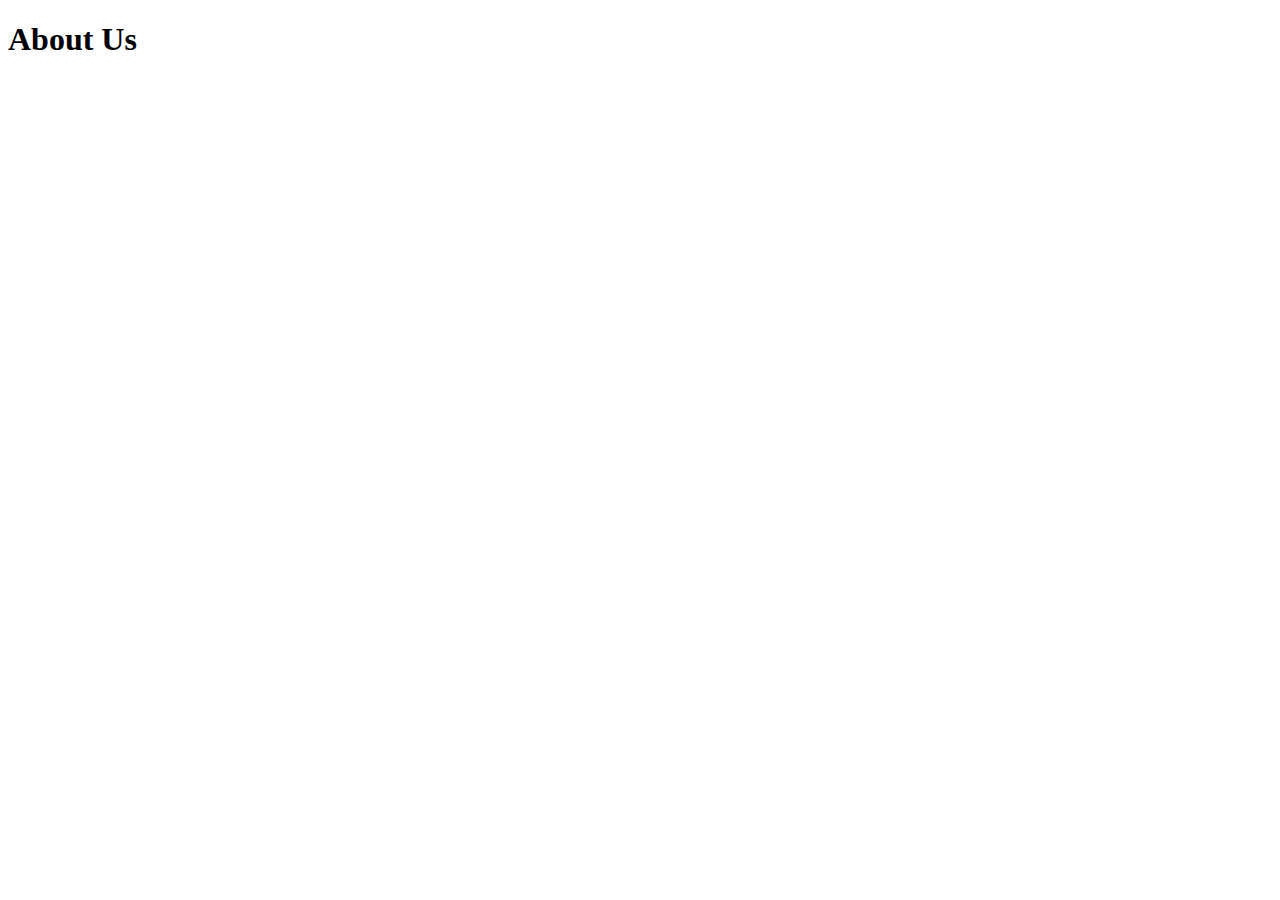
==== html/aboutus.html @ ff4c8ace "Added all mandatory files, officers page content finished" ====
<!DOCTYPE html>
<html lang="en-US">
    <head>
        <meta charset="utf-8">
        <title>About Us</title>
        <link rel="icon" type="image/png" href="../Images/CrossCresent.png">
    </head>

    <body>
        <h1>About Us</h1>
    </body>
</html>
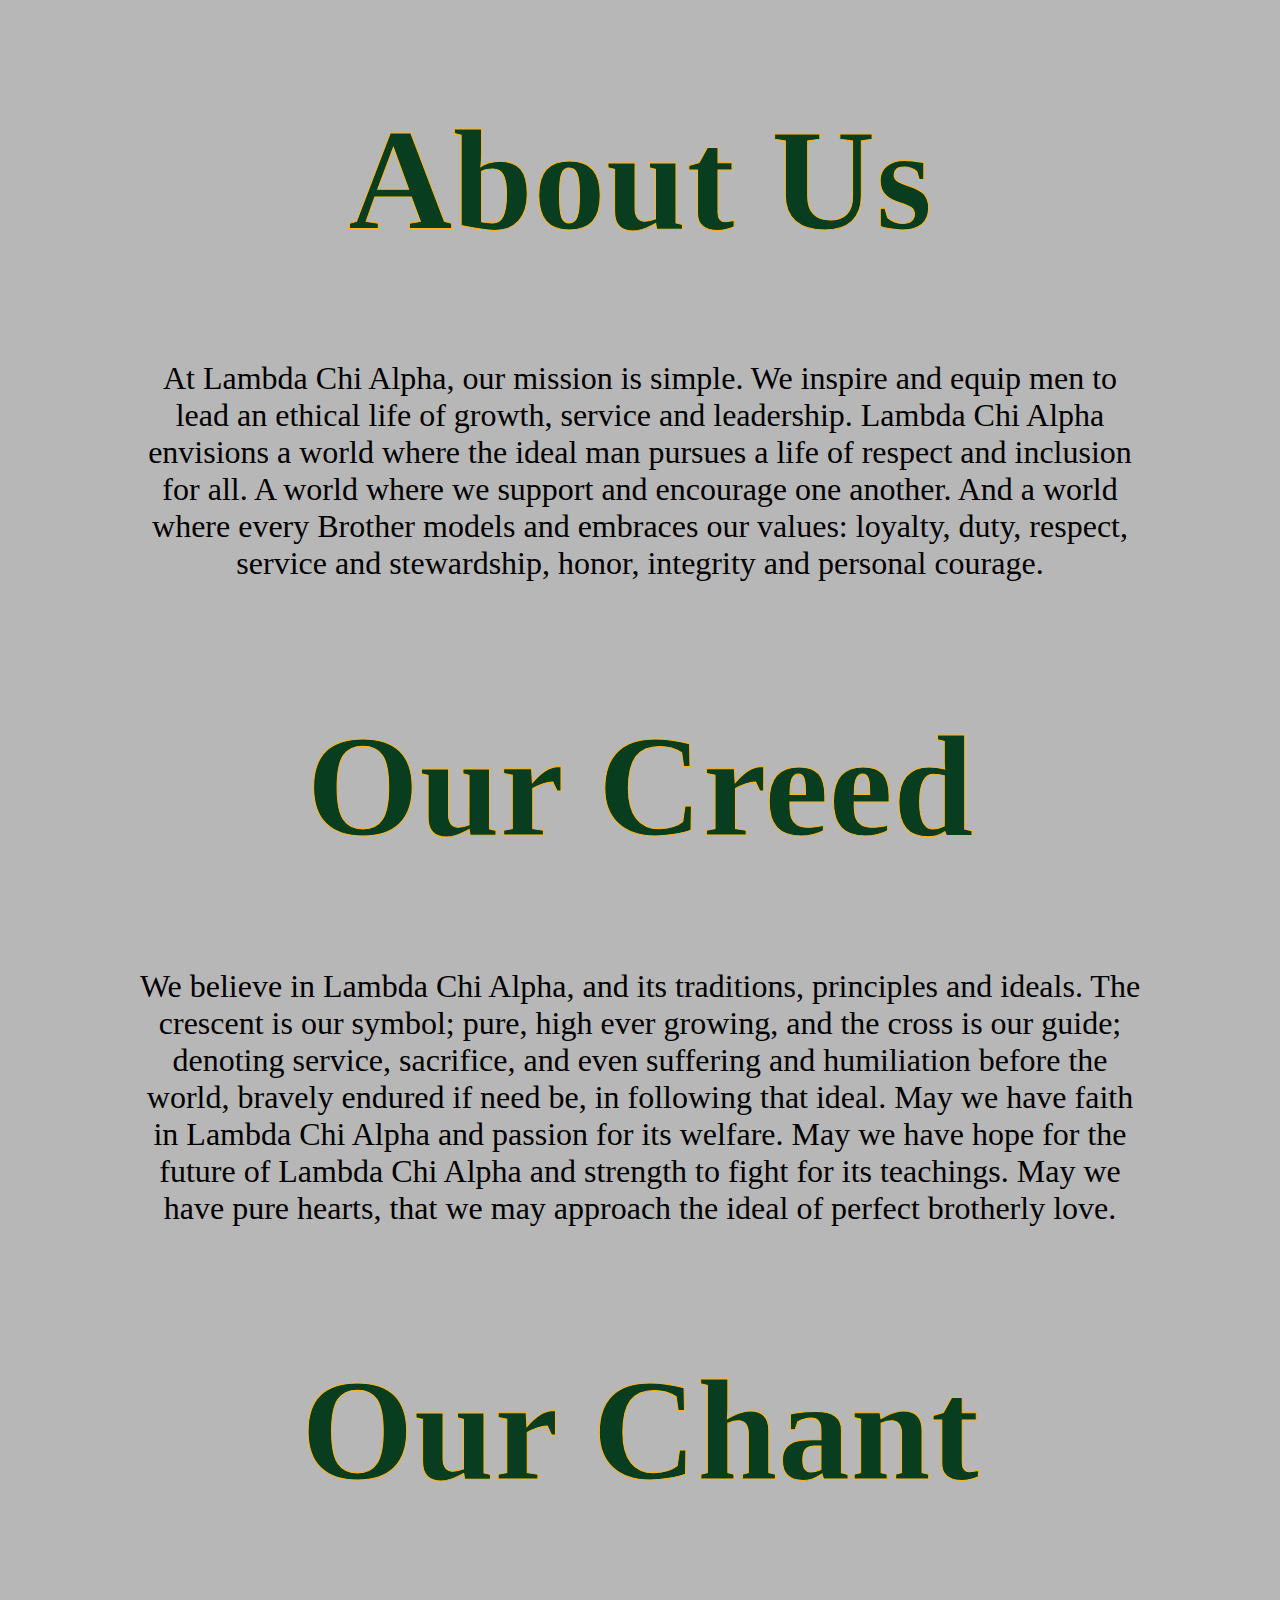
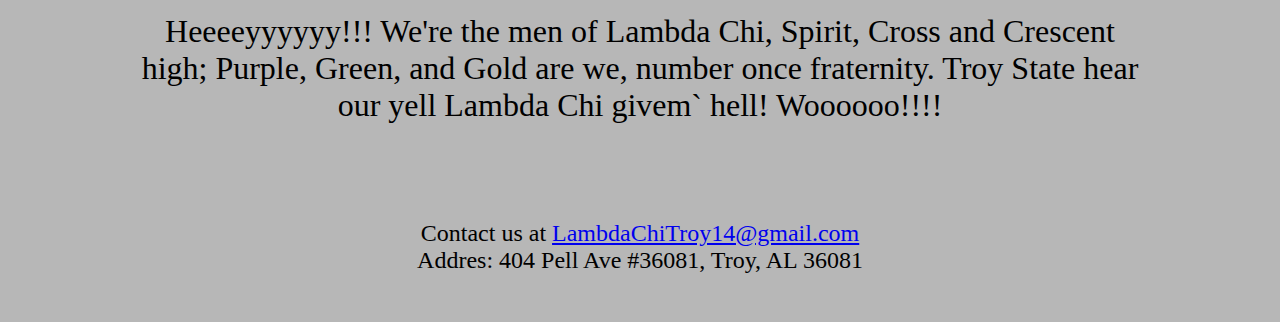
==== commit 6287f101: "Finished all but the officer photots" ====
--- a/html/aboutus.html
+++ b/html/aboutus.html
@@ -2,11 +2,41 @@
 <html lang="en-US">
     <head>
         <meta charset="utf-8">
-        <title>About Us</title>
+        <title>Associatship</title>
         <link rel="icon" type="image/png" href="../Images/CrossCresent.png">
+        <link rel="stylesheet" type="text/css" href="../css/aboutus.css">
     </head>
 
     <body>
         <h1>About Us</h1>
+        <p>At Lambda Chi Alpha, our mission is simple. We inspire and equip men to lead an ethical life 
+            of growth, service and leadership. Lambda Chi Alpha envisions a world where the ideal man 
+            pursues a life of respect and inclusion for all. A world where we support and encourage one another. 
+            And a world where every Brother models and embraces our values: 
+            loyalty, duty, respect, service and stewardship, honor, integrity and personal courage. 
+        </p>
+
+        <h2>Our Creed</h2>
+        <p>We believe in Lambda Chi Alpha, and its traditions, principles and ideals. 
+            The crescent is our symbol; pure, high ever growing, and the cross is our guide;
+             denoting service, sacrifice, and even suffering and humiliation before the 
+             world, bravely endured if need be, in following that ideal.
+
+            May we have faith in Lambda Chi Alpha and passion for its welfare.
+             May we have hope for the future of Lambda Chi Alpha and strength to
+              fight for its teachings. May we have pure hearts, that we may approach 
+              the ideal of perfect brotherly love.
+        </p>
+
+        <h2>Our Chant</h2>
+        <p class="bottom-p">Heeeeyyyyyy!!! We're the men of Lambda Chi, Spirit, Cross and Crescent high; 
+            Purple, Green, and Gold are we, number once fraternity. Troy State hear our yell
+            Lambda Chi givem` hell! Woooooo!!!!
+        </p>
+
+        <address>
+            Contact us at <a href="mailto:lambdachitroy14@gmail.com">LambdaChiTroy14@gmail.com</a><br>
+            Addres: 404 Pell Ave #36081, Troy, AL 36081
+        </address>
     </body>
 </html>--- a/css/aboutus.css
+++ b/css/aboutus.css
@@ -0,0 +1,39 @@
+body {
+    background-color:  rgb(183, 183, 183);
+}
+
+h1 {
+    font: "Lucida Sans";
+    color: rgb(09, 61, 32);
+    -webkit-text-stroke: 1px #FFB71D;
+    font-size: 145px;
+    text-align: center;
+}
+
+h2 {
+    font: "Lucida Sans";
+    color: rgb(09, 61, 32);
+    -webkit-text-stroke: 1px #FFB71D;
+    font-size: 145px;
+    text-align: center;
+    height: 1em;
+}
+
+p {
+    font: "Lucida Sans";
+    text-align: center;
+    font-size: 2em;
+    margin-left: 10%;
+    margin-right: 10%;
+}
+
+.bottom-p {
+    margin-bottom: 3em;
+}
+
+address {
+    text-align: center;
+    font-size: 1.5em;
+    font-style: normal;
+    margin-bottom: 2em;
+}